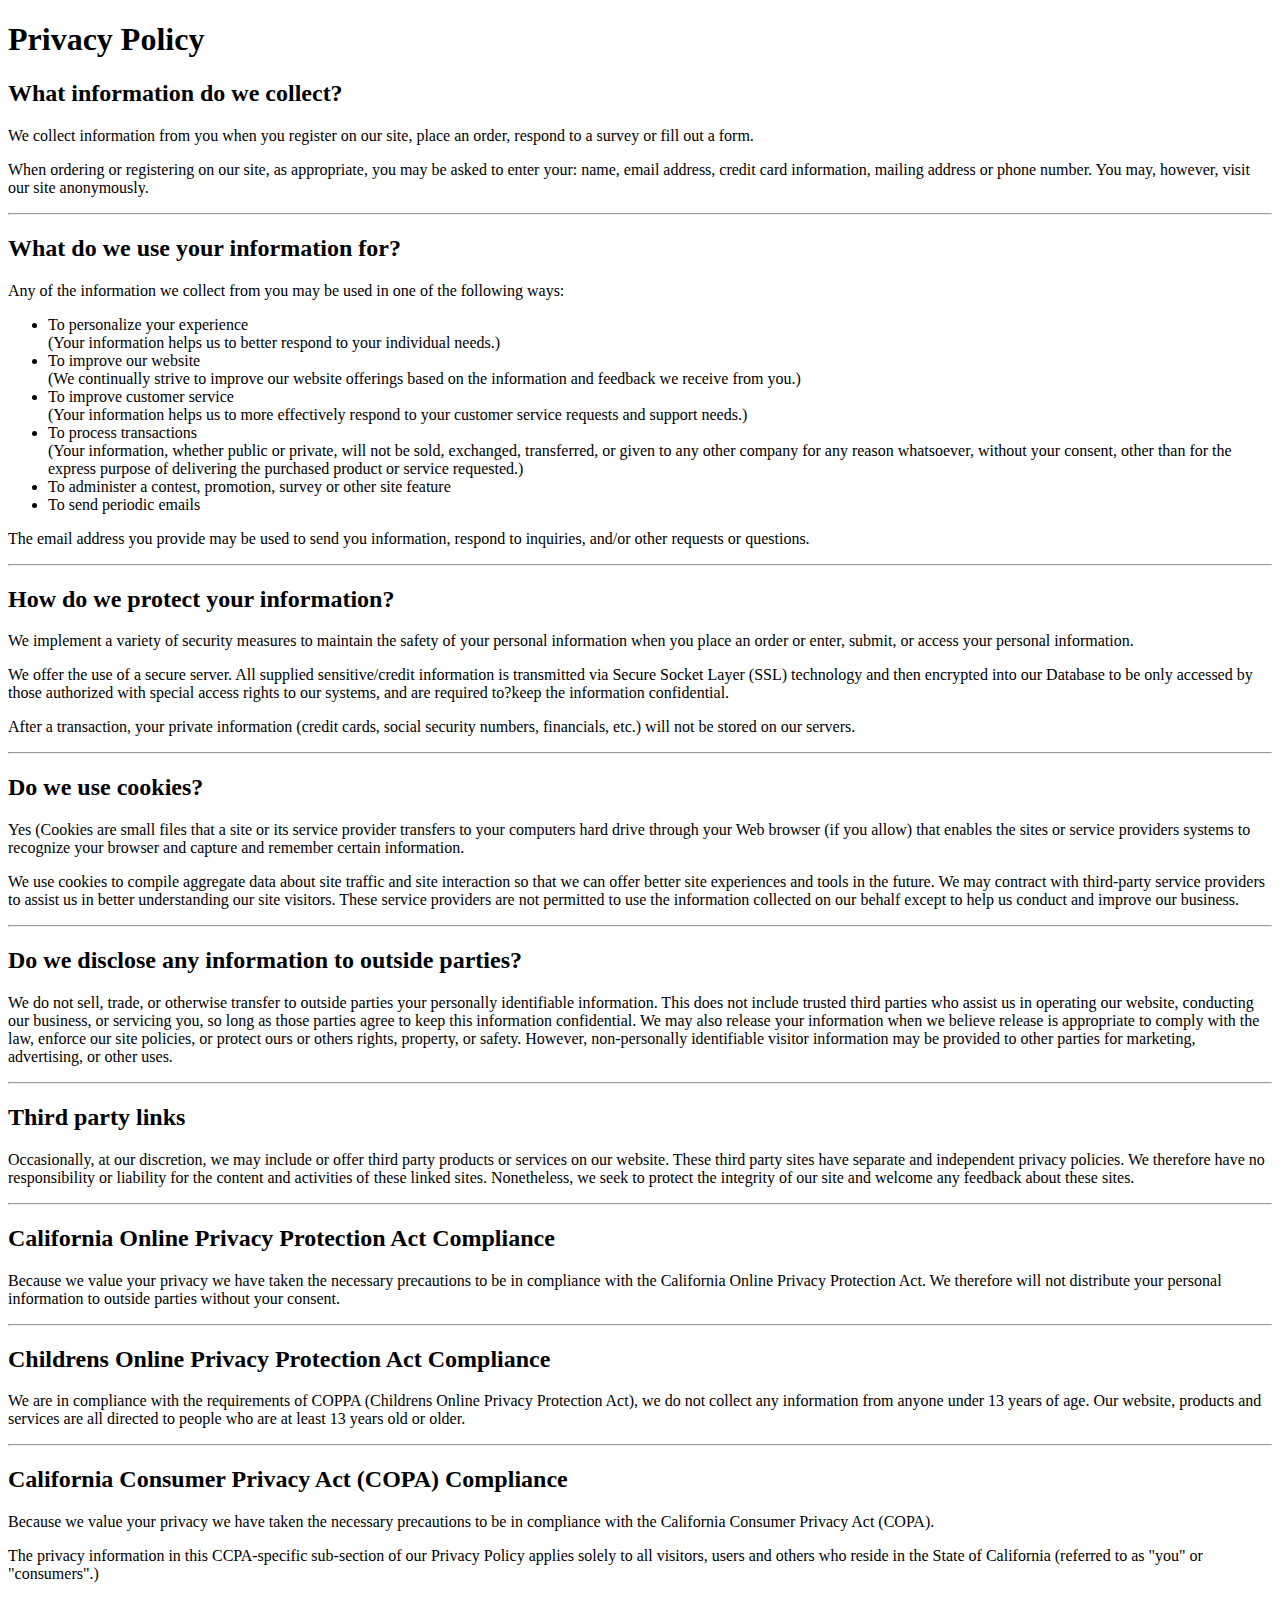
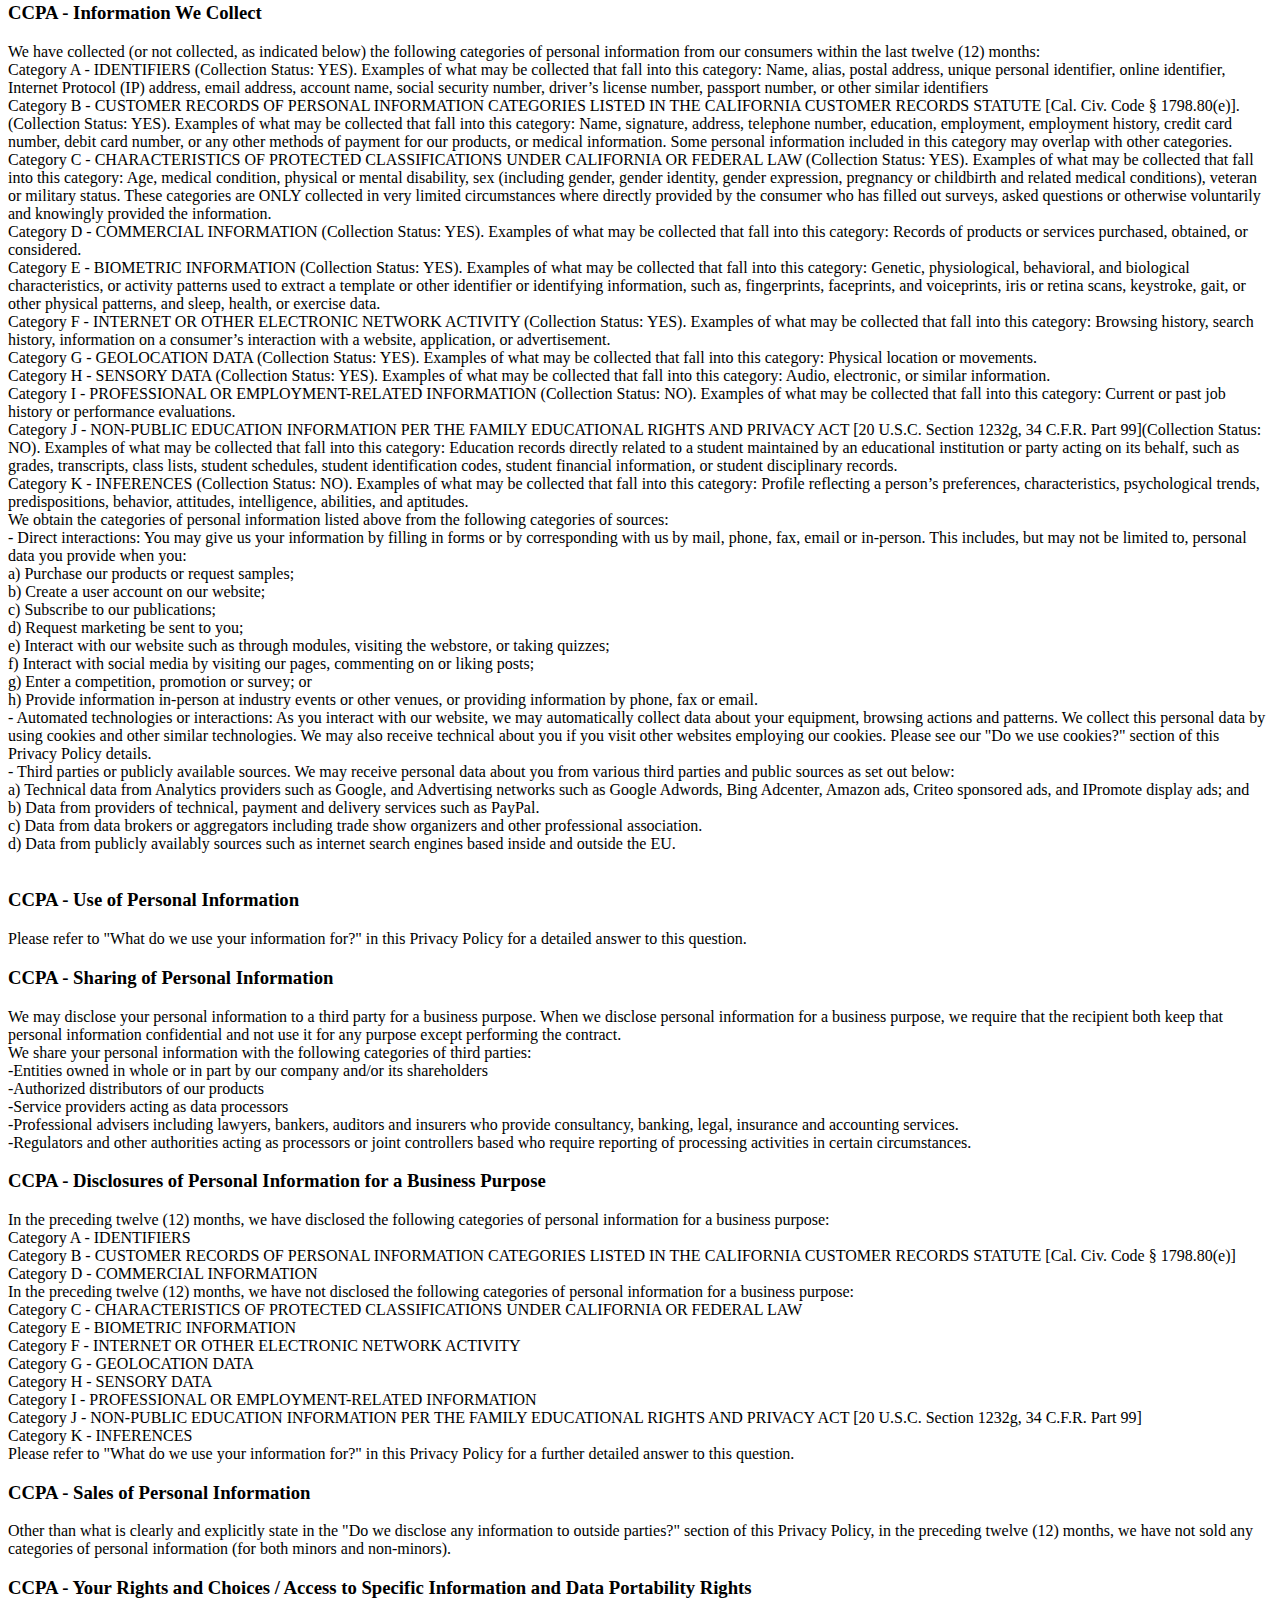
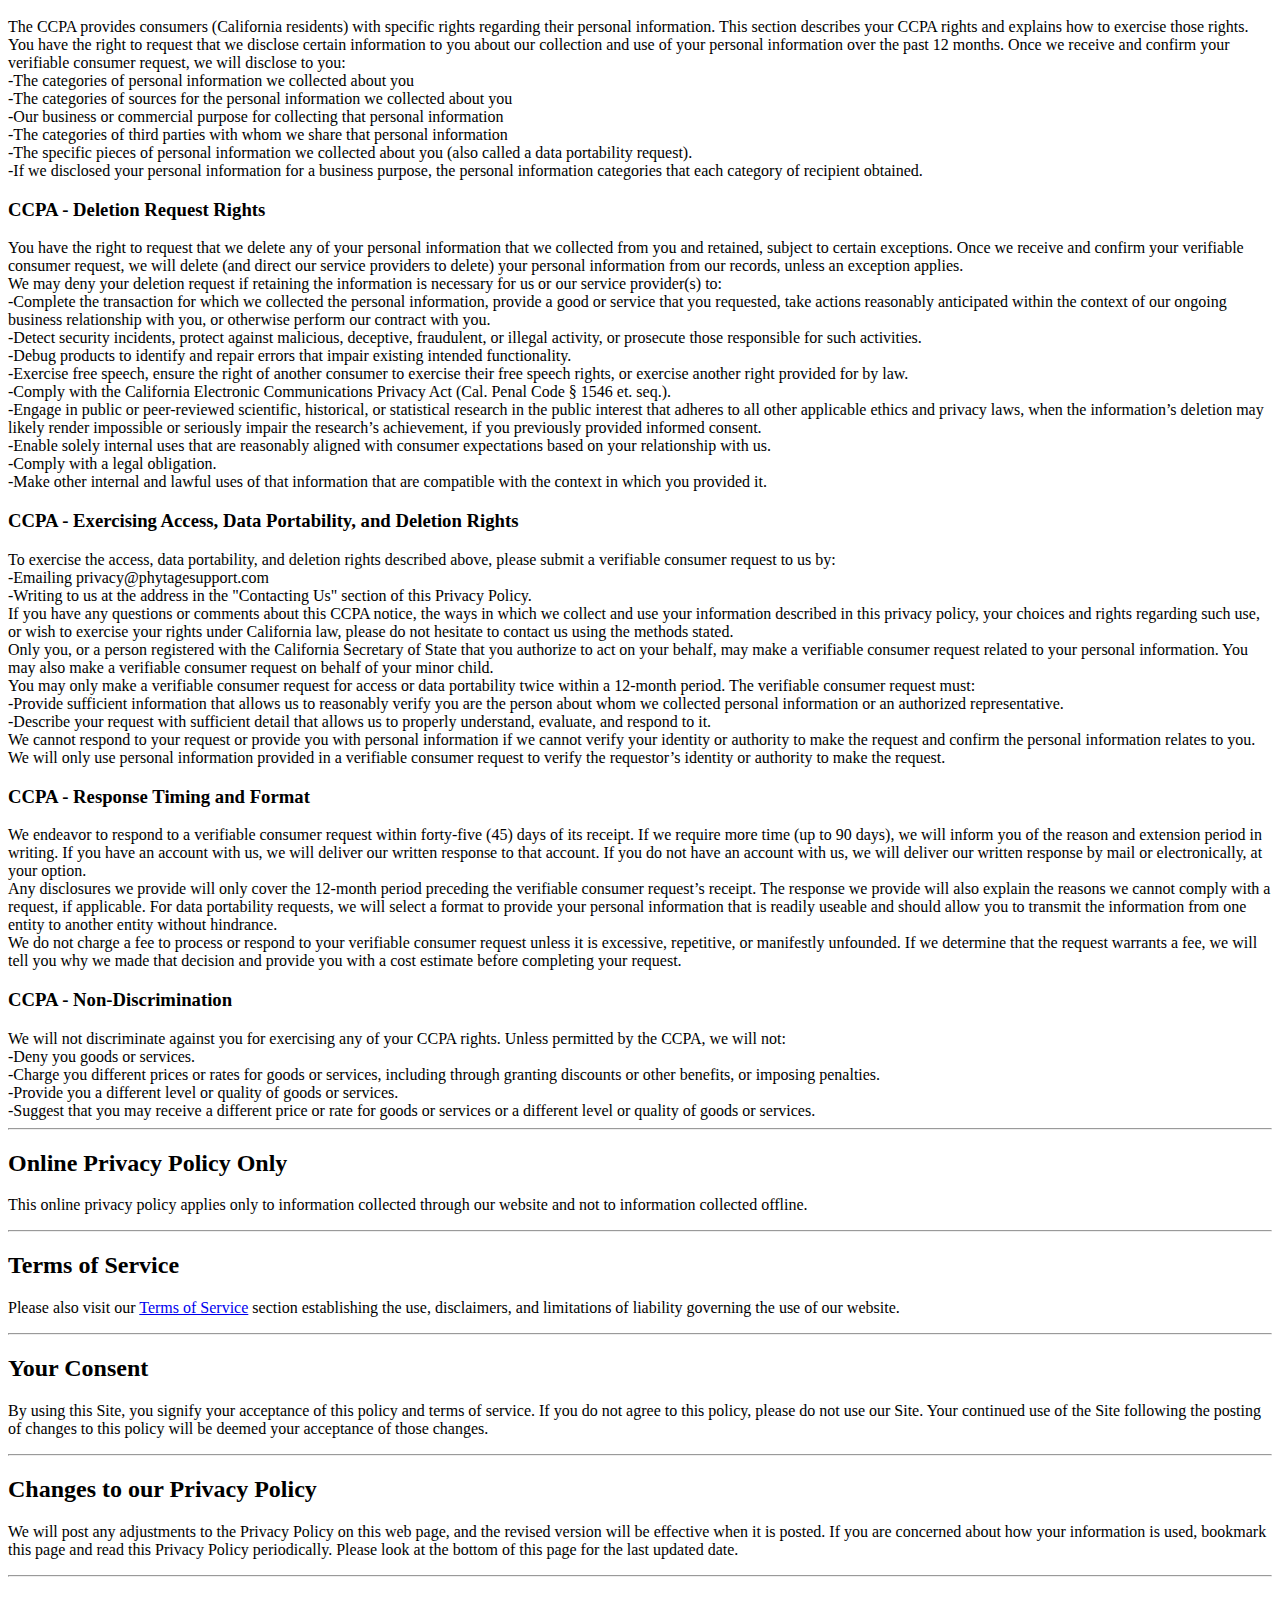
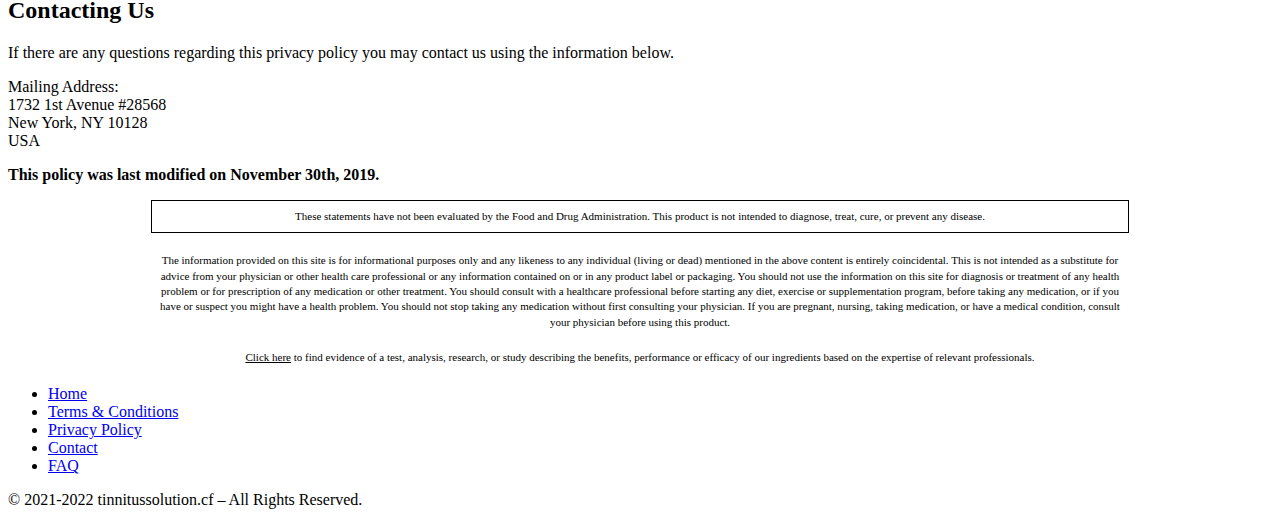
==== privacypolicy.html @ 254c99c7 "Create privacypolicy.html" ====
<!DOCTYPE html>
<html>
<head>
	<meta charset="UTF-8">
	<meta name="description" content="">
	<meta name="keywords" content="">
	<meta name="author" content="">
	<meta name="viewport" content="width=device-width, initial-scale=1.0">
<meta name="robots" content="noindex,nofollow">	
  <title>Privacy Policy</title>
  <link rel="stylesheet" href="../assets/style.css" type="text/css" />
  <link rel="stylesheet" href="../assets/custom_new.css" type="text/css" />
  <link rel="stylesheet" href="https://cdnjs.cloudflare.com/ajax/libs/font-awesome/4.7.0/css/font-awesome.min.css">
  <style>
  .logo {
/*
    background: url(https://www.fighttinnitusnow.com/images/logo.png);
        background-repeat: repeat;
        background-size: auto auto;
    height: 40px;
    width: 250px;
    background-repeat: no-repeat;
    background-size: 250px;
*/
margin-top: 15px;
}
.logo img{display: none;}
#menu-top {
  background-repeat: no-repeat;
  margin-top: 20px;
  height: 17px;
  width: 20px;
}
@media only screen and (min-width: 100px) and (max-width: 667px) {
  .logo {background-size: 100%; height: 45px !important;}
  #menu-top {color: #333;font-size: 22px; margin-top: 0;}
}
</style>
  
</head>

<body>

    
	<h1>Privacy Policy</h1>

	<h2>What information do we collect?</h2>

	<p>We collect information from you when you register on our site, place an order, respond to a survey or fill out a form.</p>

	<p>When ordering or registering on our site, as appropriate, you may be asked to enter your: name, email address, credit card information, mailing address or phone number. You may, however, visit our site anonymously.</p>
	<hr>

	<h2>What do we use your information for?</h2>

	<p>Any of the information we collect from you may be used in one of the following ways:</p>

	<ul>
		<li>To personalize your experience<br>
		(Your information helps us to better respond to your individual needs.)</li>

		<li>To improve our website<br>
		(We continually strive to improve our website offerings based on the information and feedback we receive from you.)</li>

		<li>To improve customer service<br>
		(Your information helps us to more effectively respond to your customer service requests and support needs.)</li>

		<li>To process transactions<br>
		(Your information, whether public or private, will not be sold, exchanged, transferred, or given to any other company for any reason whatsoever, without your consent, other than for the express purpose of delivering the purchased product or service requested.)</li>

		<li>To administer a contest, promotion, survey or other site feature</li>

		<li>To send periodic emails</li>
	</ul>

	<p>The email address you provide may be used to send you information, respond to inquiries, and/or other requests or questions.</p>
	<hr>

	<h2>How do we protect your information?</h2>

	<p>We implement a variety of security measures to maintain the safety of your personal information when you place an order or enter, submit, or access your personal information.</p>

	<p>We offer the use of a secure server. All supplied sensitive/credit information is transmitted via Secure Socket Layer (SSL) technology and then encrypted into our Database to be only accessed by those authorized with special access rights to our systems, and are required to?keep the information confidential.</p>

	<p>After a transaction, your private information (credit cards, social security numbers, financials, etc.) will not be stored on our servers.</p>
	<hr>

	<h2>Do we use cookies?</h2>

	<p>Yes (Cookies are small files that a site or its service provider transfers to your computers hard drive through your Web browser (if you allow) that enables the sites or service providers systems to recognize your browser and capture and remember certain information.</p>

	<p>We use cookies to compile aggregate data about site traffic and site interaction so that we can offer better site experiences and tools in the future. We may contract with third-party service providers to assist us in better understanding our site visitors. These service providers are not permitted to use the information collected on our behalf except to help us conduct and improve our business.</p>
	<hr>

	<h2>Do we disclose any information to outside parties?</h2>

	<p>We do not sell, trade, or otherwise transfer to outside parties your personally identifiable information. This does not include trusted third parties who assist us in operating our website, conducting our business, or servicing you, so long as those parties agree to keep this information confidential. We may also release your information when we believe release is appropriate to comply with the law, enforce our site policies, or protect ours or others rights, property, or safety. However, non-personally identifiable visitor information may be provided to other parties for marketing, advertising, or other uses.</p>
	<hr>

	<h2>Third party links</h2>

	<p>Occasionally, at our discretion, we may include or offer third party products or services on our website. These third party sites have separate and independent privacy policies. We therefore have no responsibility or liability for the content and activities of these linked sites. Nonetheless, we seek to protect the integrity of our site and welcome any feedback about these sites.</p>
	<hr>

	<h2>California Online Privacy Protection Act Compliance</h2>

	<p>Because we value your privacy we have taken the necessary precautions to be in compliance with the California Online Privacy Protection Act. We therefore will not distribute your personal information to outside parties without your consent.</p>
	<hr>

	<h2>Childrens Online Privacy Protection Act Compliance</h2>

	<p>We are in compliance with the requirements of COPPA (Childrens Online Privacy Protection Act), we do not collect any information from anyone under 13 years of age. Our website, products and services are all directed to people who are at least 13 years old or older.</p>
	<hr>
<h2>California Consumer Privacy Act (COPA) Compliance</h2>

Because we value your privacy we have taken the necessary precautions to be in compliance with the California Consumer Privacy Act (COPA).

<p>The privacy information in this CCPA-specific sub-section of our Privacy Policy applies solely to all visitors, users and others who reside in the State of California (referred to as "you" or "consumers".) </p>

<h3>CCPA - Information We Collect</h3>
We have collected (or not collected, as indicated below) the following categories of personal information from our consumers within the last twelve (12) months:
<br>
Category A - IDENTIFIERS (Collection Status: YES). Examples of what may be collected that fall into this category: Name, alias, postal address, unique personal identifier, online identifier, Internet Protocol (IP) address, email address, account name, social security number, driver’s license number, passport number, or other similar identifiers
<br>
Category B - CUSTOMER RECORDS OF PERSONAL INFORMATION CATEGORIES LISTED IN THE CALIFORNIA CUSTOMER RECORDS STATUTE [Cal. Civ. Code § 1798.80(e)]. (Collection Status: YES). Examples of what may be collected that fall into this category: Name, signature, address, telephone number, education, employment, employment history, credit card number, debit card number, or any other methods of payment for our products, or medical information. Some personal information included in this category may overlap with other categories.
<br>
Category C - CHARACTERISTICS OF PROTECTED CLASSIFICATIONS UNDER CALIFORNIA OR FEDERAL LAW (Collection Status: YES). Examples of what may be collected that fall into this category: Age, medical condition, physical or mental disability, sex (including gender, gender identity, gender expression, pregnancy or childbirth and related medical conditions), veteran or military status. These categories are ONLY collected in very limited circumstances where directly provided by the consumer who has filled out surveys, asked questions or otherwise voluntarily and knowingly provided the information.
<br>
Category D - COMMERCIAL INFORMATION (Collection Status: YES). Examples of what may be collected that fall into this category: Records of products or services purchased, obtained, or considered.
<br>
Category E - BIOMETRIC INFORMATION (Collection Status: YES). Examples of what may be collected that fall into this category: Genetic, physiological, behavioral, and biological characteristics, or activity patterns used to extract a template or other identifier or identifying information, such as, fingerprints, faceprints, and voiceprints, iris or retina scans, keystroke, gait, or other physical patterns, and sleep, health, or exercise data.
<br>
Category F - INTERNET OR OTHER ELECTRONIC NETWORK ACTIVITY (Collection Status: YES). Examples of what may be collected that fall into this category: Browsing history, search history, information on a consumer’s interaction with a website, application, or advertisement.
<br>
Category G - GEOLOCATION DATA (Collection Status: YES). Examples of what may be collected that fall into this category: Physical location or movements.
<br>
Category H - SENSORY DATA (Collection Status: YES). Examples of what may be collected that fall into this category: Audio, electronic, or similar information.
<br>
Category I - PROFESSIONAL OR EMPLOYMENT-RELATED INFORMATION (Collection Status: NO). Examples of what may be collected that fall into this category: Current or past job history or performance evaluations.
<br>
Category J - NON-PUBLIC EDUCATION INFORMATION PER THE FAMILY EDUCATIONAL RIGHTS AND PRIVACY ACT [20 U.S.C. Section 1232g, 34 C.F.R. Part 99](Collection Status: NO). Examples of what may be collected that fall into this category: Education records directly related to a student maintained by an educational institution or party acting on its behalf, such as grades, transcripts, class lists, student schedules, student identification codes, student financial information, or student disciplinary records.
<br>
Category K - INFERENCES (Collection Status: NO). Examples of what may be collected that fall into this category: Profile reflecting a person’s preferences, characteristics, psychological trends, predispositions, behavior, attitudes, intelligence, abilities, and aptitudes.
<br>
We obtain the categories of personal information listed above from the following categories of sources:
<br>
- Direct interactions: You may give us your information by filling in forms or by corresponding with us by mail, phone, fax, email or in-person. This includes, but may not be limited to, personal data you provide when you:<br>
a) Purchase our products or request samples;<br>
b) Create a user account on our website;<br>
c) Subscribe to our publications;<br>
d) Request marketing be sent to you;<br>
e) Interact with our website such as through modules, visiting the webstore, or taking quizzes;<br>
f) Interact with social media by visiting our pages, commenting on or liking posts;<br>
g) Enter a competition, promotion or survey; or<br>
h) Provide information in-person at industry events or other venues, or providing information by phone, fax or email.<br>

- Automated technologies or interactions: As you interact with our website, we may automatically collect data about your equipment, browsing actions and patterns. We collect this personal data by using cookies and other similar technologies. We may also receive technical about you if you visit other websites employing our cookies. Please see our "Do we use cookies?" section of this Privacy Policy details.<br>
- Third parties or publicly available sources. We may receive personal data about you from various third parties and public sources as set out below:<br>
a) Technical data from Analytics providers such as Google, and Advertising networks such as Google Adwords, Bing Adcenter, Amazon ads, Criteo sponsored ads, and IPromote display ads; and<br>
b) Data from providers of technical, payment and delivery services such as PayPal.<br>
c) Data from data brokers or aggregators including trade show organizers and other professional association.<br>
d) Data from publicly availably sources such as internet search engines based inside and outside the EU.<br>
<br>
<h3>CCPA - Use of Personal Information</h3>
Please refer to "What do we use your information for?" in this Privacy Policy for a detailed answer to this question.

<h3>CCPA - Sharing of Personal Information</h3>

We may disclose your personal information to a third party for a business purpose. When we disclose personal information for a business purpose, we require that the recipient both keep that personal information confidential and not use it for any purpose except performing the contract.<br>
We share your personal information with the following categories of third parties:<br>

-Entities owned in whole or in part by our company and/or its shareholders<br>
-Authorized distributors of our products<br>
-Service providers acting as data processors<br>
-Professional advisers including lawyers, bankers, auditors and insurers who provide consultancy, banking, legal, insurance and accounting services.<br>
-Regulators and other authorities acting as processors or joint controllers based who require reporting of processing activities in certain circumstances.<br>

<h3>CCPA - Disclosures of Personal Information for a Business Purpose</h3>

In the preceding twelve (12) months, we have disclosed the following categories of personal information for a business purpose:<br>

Category A - IDENTIFIERS<br>
Category B - CUSTOMER RECORDS OF PERSONAL INFORMATION CATEGORIES LISTED IN THE CALIFORNIA CUSTOMER RECORDS STATUTE [Cal. Civ. Code § 1798.80(e)]<br>
Category D - COMMERCIAL INFORMATION<br>

In the preceding twelve (12) months, we have not disclosed the following categories of personal information for a business purpose:<br>

Category C - CHARACTERISTICS OF PROTECTED CLASSIFICATIONS UNDER CALIFORNIA OR FEDERAL LAW<br>
Category E - BIOMETRIC INFORMATION<br>
Category F - INTERNET OR OTHER ELECTRONIC NETWORK ACTIVITY<br>
Category G - GEOLOCATION DATA<br>
Category H - SENSORY DATA<br>
Category I - PROFESSIONAL OR EMPLOYMENT-RELATED INFORMATION<br>
Category J - NON-PUBLIC EDUCATION INFORMATION PER THE FAMILY EDUCATIONAL RIGHTS AND PRIVACY ACT [20 U.S.C. Section 1232g, 34 C.F.R. Part 99]<br>
Category K - INFERENCES<br>

Please refer to "What do we use your information for?" in this Privacy Policy for a further detailed answer to this question. <br>

<h3>CCPA - Sales of Personal Information</h3>
Other than what is clearly and explicitly state in the "Do we disclose any information to outside parties?" section of this Privacy Policy, in the preceding twelve (12) months, we have not sold any categories of personal information (for both minors and non-minors). <br>

<h3>CCPA - Your Rights and Choices / Access to Specific Information and Data Portability Rights</h3>

The CCPA provides consumers (California residents) with specific rights regarding their personal information. This section describes your CCPA rights and explains how to exercise those rights.<br>

You have the right to request that we disclose certain information to you about our collection and use of your personal information over the past 12 months. Once we receive and confirm your verifiable consumer request, we will disclose to you:<br>

-The categories of personal information we collected about you<br>
-The categories of sources for the personal information we collected about you<br>
-Our business or commercial purpose for collecting that personal information<br>
-The categories of third parties with whom we share that personal information<br>
-The specific pieces of personal information we collected about you (also called a data portability request).<br>
-If we disclosed your personal information for a business purpose, the personal information categories that each category of recipient obtained.<br>

<h3>CCPA - Deletion Request Rights</h3>

You have the right to request that we delete any of your personal information that we collected from you and retained, subject to certain exceptions. Once we receive and confirm your verifiable consumer request, we will delete (and direct our service providers to delete) your personal information from our records, unless an exception applies.<br>

We may deny your deletion request if retaining the information is necessary for us or our service provider(s) to:<br>

-Complete the transaction for which we collected the personal information, provide a good or service that you requested, take actions reasonably anticipated within the context of our ongoing business relationship with you, or otherwise perform our contract with you.<br>
-Detect security incidents, protect against malicious, deceptive, fraudulent, or illegal activity, or prosecute those responsible for such activities.<br>
-Debug products to identify and repair errors that impair existing intended functionality.<br>
-Exercise free speech, ensure the right of another consumer to exercise their free speech rights, or exercise another right provided for by law.<br>
-Comply with the California Electronic Communications Privacy Act (Cal. Penal Code § 1546 et. seq.).<br>
-Engage in public or peer-reviewed scientific, historical, or statistical research in the public interest that adheres to all other applicable ethics and privacy laws, when the information’s deletion may likely render impossible or seriously impair the research’s achievement, if you previously provided informed consent.<br>
-Enable solely internal uses that are reasonably aligned with consumer expectations based on your relationship with us.<br>
-Comply with a legal obligation.<br>
-Make other internal and lawful uses of that information that are compatible with the context in which you provided it.<br>

<h3>CCPA - Exercising Access, Data Portability, and Deletion Rights</h3>

To exercise the access, data portability, and deletion rights described above, please submit a verifiable consumer request to us by:<br>

-Emailing privacy@phytagesupport.com<br>
-Writing to us at the address in the "Contacting Us" section of this Privacy Policy.<br>

If you have any questions or comments about this CCPA notice, the ways in which we collect and use your information described in this privacy policy, your choices and rights regarding such use, or wish to exercise your rights under California law, please do not hesitate to contact us using the methods stated.<br>

Only you, or a person registered with the California Secretary of State that you authorize to act on your behalf, may make a verifiable consumer request related to your personal information. You may also make a verifiable consumer request on behalf of your minor child.<br>

You may only make a verifiable consumer request for access or data portability twice within a 12-month period. The verifiable consumer request must:<br>

-Provide sufficient information that allows us to reasonably verify you are the person about whom we collected personal information or an authorized representative.<br>
-Describe your request with sufficient detail that allows us to properly understand, evaluate, and respond to it.<br>

We cannot respond to your request or provide you with personal information if we cannot verify your identity or authority to make the request and confirm the personal information relates to you. We will only use personal information provided in a verifiable consumer request to verify the requestor’s identity or authority to make the request.<br>

<h3>CCPA - Response Timing and Format</h3>
We endeavor to respond to a verifiable consumer request within forty-five (45) days of its receipt. If we require more time (up to 90 days), we will inform you of the reason and extension period in writing. If you have an account with us, we will deliver our written response to that account. If you do not have an account with us, we will deliver our written response by mail or electronically, at your option.<br>

Any disclosures we provide will only cover the 12-month period preceding the verifiable consumer request’s receipt. The response we provide will also explain the reasons we cannot comply with a request, if applicable. For data portability requests, we will select a format to provide your personal information that is readily useable and should allow you to transmit the information from one entity to another entity without hindrance.<br>

We do not charge a fee to process or respond to your verifiable consumer request unless it is excessive, repetitive, or manifestly unfounded. If we determine that the request warrants a fee, we will tell you why we made that decision and provide you with a cost estimate before completing your request.<br>

<h3>CCPA - Non-Discrimination</h3>

We will not discriminate against you for exercising any of your CCPA rights. Unless permitted by the CCPA, we will not:<br>

-Deny you goods or services.<br>
-Charge you different prices or rates for goods or services, including through granting discounts or other benefits, or imposing penalties.<br>
-Provide you a different level or quality of goods or services.<br>
-Suggest that you may receive a different price or rate for goods or services or a different level or quality of goods or services.<br>
<hr>
	<h2>Online Privacy Policy Only</h2>

	<p>This online privacy policy applies only to information collected through our website and not to information collected offline.</p>
	<hr>

	<h2>Terms of Service</h2>

	<p>Please also visit our <a href="http://www.fighttinnitusnow.com/terms/terms.php" target=" _blank">Terms of Service</a> section establishing the use, disclaimers, and limitations of liability governing the use of our website.</p>
	<hr>

	<h2>Your Consent</h2>

	<p>By using this Site, you signify your acceptance of this policy and terms of service. If you do not agree to this policy, please do not use our Site. Your continued use of the Site following the posting of changes to this policy will be deemed your acceptance of those changes.</p>
	<hr>

	<h2>Changes to our Privacy Policy</h2>

	<p>We will post any adjustments to the Privacy Policy on this web page, and the revised version will be effective when it is posted. If you are concerned about how your information is used, bookmark this page and read this Privacy Policy periodically. Please look at the bottom of this page for the last updated date.</p>
	<hr>

	<h2>Contacting Us</h2>

	<p>If there are any questions regarding this privacy policy you may contact us using the information below.</p>

  <p>Mailing Address:<br>
    1732 1st Avenue #28568<br>
    New York, NY 10128<br>
    USA</p>

  <p><strong>This policy was last modified on November 30th, 2019.</strong></p>
  
  </div>
  
  </div>
	 <div class="footer nav">
  <div class="wrapper">
     <style type="text/css">
        p.ftcdisclaimer {
            width: 960px;
            border: 1px solid;
            text-align: center;
            margin: 10px auto 20px auto;
            padding: 8px;
            font-size: 11px;
            line-height: 1.4;
      }
      p.disclaimer {
          width: 960px;
          text-align: center;
          margin: 0 auto 20px auto;
          font-size: 11px;
          line-height: 1.4;
      }
      p.disclaimer a {
        color: inherit;
    font-size: inherit;
      }
      </style>
      <p class="ftcdisclaimer">These statements have not been evaluated by the Food and Drug Administration. This product is not intended to diagnose, treat, cure, or prevent any disease.</p>

      <p class="disclaimer">The information provided on this site is for informational purposes only and any likeness to any individual (living or dead) mentioned in the above content is entirely coincidental. This is not intended as a substitute for advice from your physician or other health care professional or any information contained on or in any product label or packaging. You should not use the information on this site for diagnosis or treatment of any health problem or for prescription of any medication or other treatment. You should consult with a healthcare professional before starting any diet, exercise or supplementation program, before taking any medication, or if you have or suspect you might have a health problem. You should not stop taking any medication without first consulting your physician. If you are pregnant, nursing, taking medication, or have a medical condition, consult your physician before using this product.</p>

      <p class="disclaimer"><a href="/research.php" target="_blank">Click here</a> to find evidence of a test, analysis, research, or study describing the benefits, performance or efficacy of our ingredients based on the expertise of relevant professionals.</p>  
    <ul class="clearfix">
      <li><a  href="/" onclick="fixthis = true;">Home</a></li>
      <li><a  href="/terms/terms.php" onclick="fixthis = true;">Terms &amp; Conditions</a></li>
      <li><a  href="/terms/privacy.php" onclick="fixthis = true;">Privacy Policy</a></li>
      <li><a href="/contact.php" onclick="fixthis = true;">Contact</a></li>
      <li> <a href="/faq.php" onclick="fixthis = true;">FAQ</a></li>
    </ul>
    <p>&copy; 2021-2022 tinnitussolution.cf – All Rights Reserved.</p>
  </div>
</div>
<script>
  (function(i,s,o,g,r,a,m){i['GoogleAnalyticsObject']=r;i[r]=i[r]||function(){
  (i[r].q=i[r].q||[]).push(arguments)},i[r].l=1*new Date();a=s.createElement(o),
  m=s.getElementsByTagName(o)[0];a.async=1;a.src=g;m.parentNode.insertBefore(a,m)
  })(window,document,'script','//www.google-analytics.com/analytics.js','ga');
  ga('create', 'UA-71193211-1', 'auto');
  ga('send', 'pageview');
</script>
<!-- Start iTracker360 Code -->
<script type="text/javascript" src="https://d2ieqaiwehnqqp.cloudfront.net/td38c8aed344364811190ba39629368e4.js"></script>
<!-- End iTracker360 Code -->

<script type="text/javascript">
  var _paq = window._paq || [];
  _paq.push(['trackPageView']);
  _paq.push(['enableLinkTracking']);
  (function() {
    var u="https://mgmtrack1.com/app/matomo/";
    _paq.push(['setTrackerUrl', u+'matomo.php']);
    _paq.push(['setSiteId', '11']);
	    })();
</script>
<script type="text/javascript" src="https://mgmtrack1.com/app/matomo/matomo.js"></script>
<script type="text/javascript">
    var _paq = _paq || [];
    _paq.push(['AbTesting::create', {
        name: '20',
        percentage: 100,
        includedTargets: [{"attribute":"url","inverted":"0","type":"contains","value":"https:\/\/www.fighttinnitusnow.com\/video_ko.php"}],
        excludedTargets: [],
        variations: [
            {
                name: 'original',
                activate: function (event) {
                }
            },
            {
                name: '63',
        		percentage: 100,				
                activate: function(event) {
                    event.redirect('https://www.fighttinnitusnow.com/difference_ko.php?');
                }
            },                        {
                name: '64',
                activate: function(event) {
                    event.redirect('https://www.fighttinnitusnow.com/video_ko_ap.php?');
                }
            },                        {
                name: '65',
                activate: function(event) {
                    event.redirect('https://www.fighttinnitusnow.com/video_ko-flash.php?');
                }
            },                        {
                name: '66',
                activate: function(event) {
                    event.redirect('https://www.fighttinnitusnow.com/letter/?');
                }
            },                        {
                name: '67',
                activate: function(event) {
                    event.redirect('https://www.fighttinnitusnow.com/videohq_ko.php?');
                }
            }            
        ],
        trigger: function () {
            return true;
        }
    }]);
	
	_paq.push(['AbTesting::create', {
        name: '21',
        percentage: 100,
        includedTargets: [{"attribute":"url","inverted":"0","type":"contains","value":"https:\/\/www.fighttinnitusnow.com\/kon\/m\/video\/index.php"}],
        excludedTargets: [],
        variations: [
            {
                name: 'original',
                activate: function (event) {
                }
            },
            {
                name: '68',
        		percentage: 100,				
                activate: function(event) {
                    event.redirect('https://www.fighttinnitusnow.com/differencenohl_ko.php?');
                }
            },                        {
                name: '69',
                activate: function(event) {
                    event.redirect('https://www.fighttinnitusnow.com/letter/?');
                }
            }            
        ],
        trigger: function () {
            return true;
        }
    }]);	
	
    _paq.push(['AbTesting::create', {
        name: '22',
        percentage: 100,
        includedTargets: [{"attribute":"url","inverted":"0","type":"contains","value":"https:\/\/www.fighttinnitusnow.com\/videohq_ko.php"}],
        excludedTargets: [],
        variations: [
            {
                name: 'original',
        		percentage: 100,				
                activate: function (event) {
                }
            },
            {
                name: '70',
                activate: function(event) {
                    event.redirect('https://www.fighttinnitusnow.com/difference_ko.php?');
                }
            },                        {
                name: '71',
                activate: function(event) {
                    event.redirect('https://www.fighttinnitusnow.com/letter/?');
                }
            }            
        ],
        trigger: function () {
            return true;
        }
    }]);
	
    _paq.push(['AbTesting::create', {
        name: '23',
        percentage: 100,
        includedTargets: [{"attribute":"url","inverted":"0","type":"contains","value":"https:\/\/www.fighttinnitusnow.com\/kon\/m\/video\/indexhq.php"}],
        excludedTargets: [],
        variations: [
            {
                name: 'original',
                activate: function (event) {
                }
            },
            {
                name: '72',
        		percentage: 100,				
                activate: function(event) {
                    event.redirect('https://www.fighttinnitusnow.com/differencenohl_ko.php?');
                }
            },                        {
                name: '73',
                activate: function(event) {
                    event.redirect('https://www.fighttinnitusnow.com/letter/?');
                }
            }            
        ],
        trigger: function () {
            return true;
        }
    }]);
    _paq.push(['AbTesting::create', {
        name: '24',
        percentage: 100,
        includedTargets: [{"attribute":"url","inverted":"0","type":"contains","value":"https:\/\/www.fighttinnitusnow.com\/orderko.php"}],
        excludedTargets: [],
        variations: [
            {
                name: 'original',
        		percentage: 100,				
                activate: function (event) {
                }
            },
            {
                name: '74',
                activate: function(event) {
                    event.redirect('https://www.fighttinnitusnow.com/orderko_v2.php?');
                }
            }            
        ],
        trigger: function () {
            return true;
        }
    }]);
    _paq.push(['AbTesting::create', {
        name: '25',
        percentage: 100,
        includedTargets: [{"attribute":"url","inverted":"0","type":"contains","value":"https:\/\/www.fighttinnitusnow.com\/kon\/m\/video\/indexv2hq.php"}],
        excludedTargets: [],
        variations: [
            {
                name: 'original',
                activate: function (event) {
                }
            },
            {
                name: '75',
                activate: function(event) {
                    event.redirect('https://www.fighttinnitusnow.com/2letter/index_ko.php?');
                }
            },                        {
                name: '76',
        		percentage: 100,				
                activate: function(event) {
                    event.redirect('https://www.fighttinnitusnow.com/difference_ko.php?');
                }
            }            
        ],
        trigger: function () {
            return true;
        }
    }]);
	
	
    _paq.push(['AbTesting::create', {
        name: '26',
        percentage: 100,
        includedTargets: [{"attribute":"url","inverted":"0","type":"contains","value":"https:\/\/www.fighttinnitusnow.com\/videov2hq_ko.php"}],
        excludedTargets: [],
        variations: [
            {
                name: 'original',
				percentage: 100,				
                activate: function (event) {
                }
            },
            {
                name: '77',
                activate: function(event) {
                    event.redirect('https://www.fighttinnitusnow.com/2letter/index_ko.php?');
                }
            },                        {
                name: '78',
                activate: function(event) {
                    event.redirect('https://www.fighttinnitusnow.com/difference_ko.php?');
                }
            },                        {
                name: '79',
                activate: function(event) {
                    event.redirect('https://www.fighttinnitusnow.com/videohq_ko.php?');
                }
            },                        {
                name: '80',
                activate: function(event) {
                    event.redirect('https://www.fighttinnitusnow.com/video_ko.php?');
                }
            },                        {
                name: '81',
                activate: function(event) {
                    event.redirect('https://www.fighttinnitusnow.com/videohq_ko_ap.php?');
                }
            }            
        ],
        trigger: function () {
            return true;
        }
    }]);	
    _paq.push(['AbTesting::create', {
        name: '29',
        percentage: 100,
        includedTargets: [{"attribute":"url","inverted":"0","type":"equals_simple","value":"https:\/\/www.fighttinnitusnow.com\/video\/index_ko.php"}],
        excludedTargets: [],
        variations: [
            {
                name: 'original',
				percentage: 50,								
                activate: function (event) {
                }
            },
            {
                name: '86',
				percentage: 50,				
                activate: function(event) {
                    event.redirect('https://www.fighttinnitusnow.com/video/index_ko-v8.php?');
                }
            }            
        ],
        trigger: function () {
            return true;
        }
    }]);
	</script>
<script>
!function(f,b,e,v,n,t,s){if(f.fbq)return;n=f.fbq=function(){n.callMethod?
n.callMethod.apply(n,arguments):n.queue.push(arguments)};if(!f._fbq)f._fbq=n;
n.push=n;n.loaded=!0;n.version='2.0';n.queue=[];t=b.createElement(e);t.async=!0;
t.src=v;s=b.getElementsByTagName(e)[0];s.parentNode.insertBefore(t,s)}(window,
document,'script','https://connect.facebook.net/en_US/fbevents.js');
fbq('init', '1893248017562670'); // Insert your pixel ID here.
fbq('track', 'PageView');
</script>

<meta name="robots" content="noindex,nofollow">
<!-- Global site tag (gtag.js) - Google Ads: 743880376 -->
<script async src="https://www.googletagmanager.com/gtag/js?id=AW-743880376"></script>
<script>
  window.dataLayer = window.dataLayer || [];
  function gtag(){dataLayer.push(arguments);}
  gtag('js', new Date());
  gtag('config', 'AW-743880376');
</script>
<script src="https://ajax.googleapis.com/ajax/libs/jquery/3.3.1/jquery.min.js"></script>
<script>
  $(document).ready(function() {
    $('#menu-top').click(function() {
      $('.top-menu-list').slideToggle(200);
   
    });
  });
</script>	 
</body>
</html>
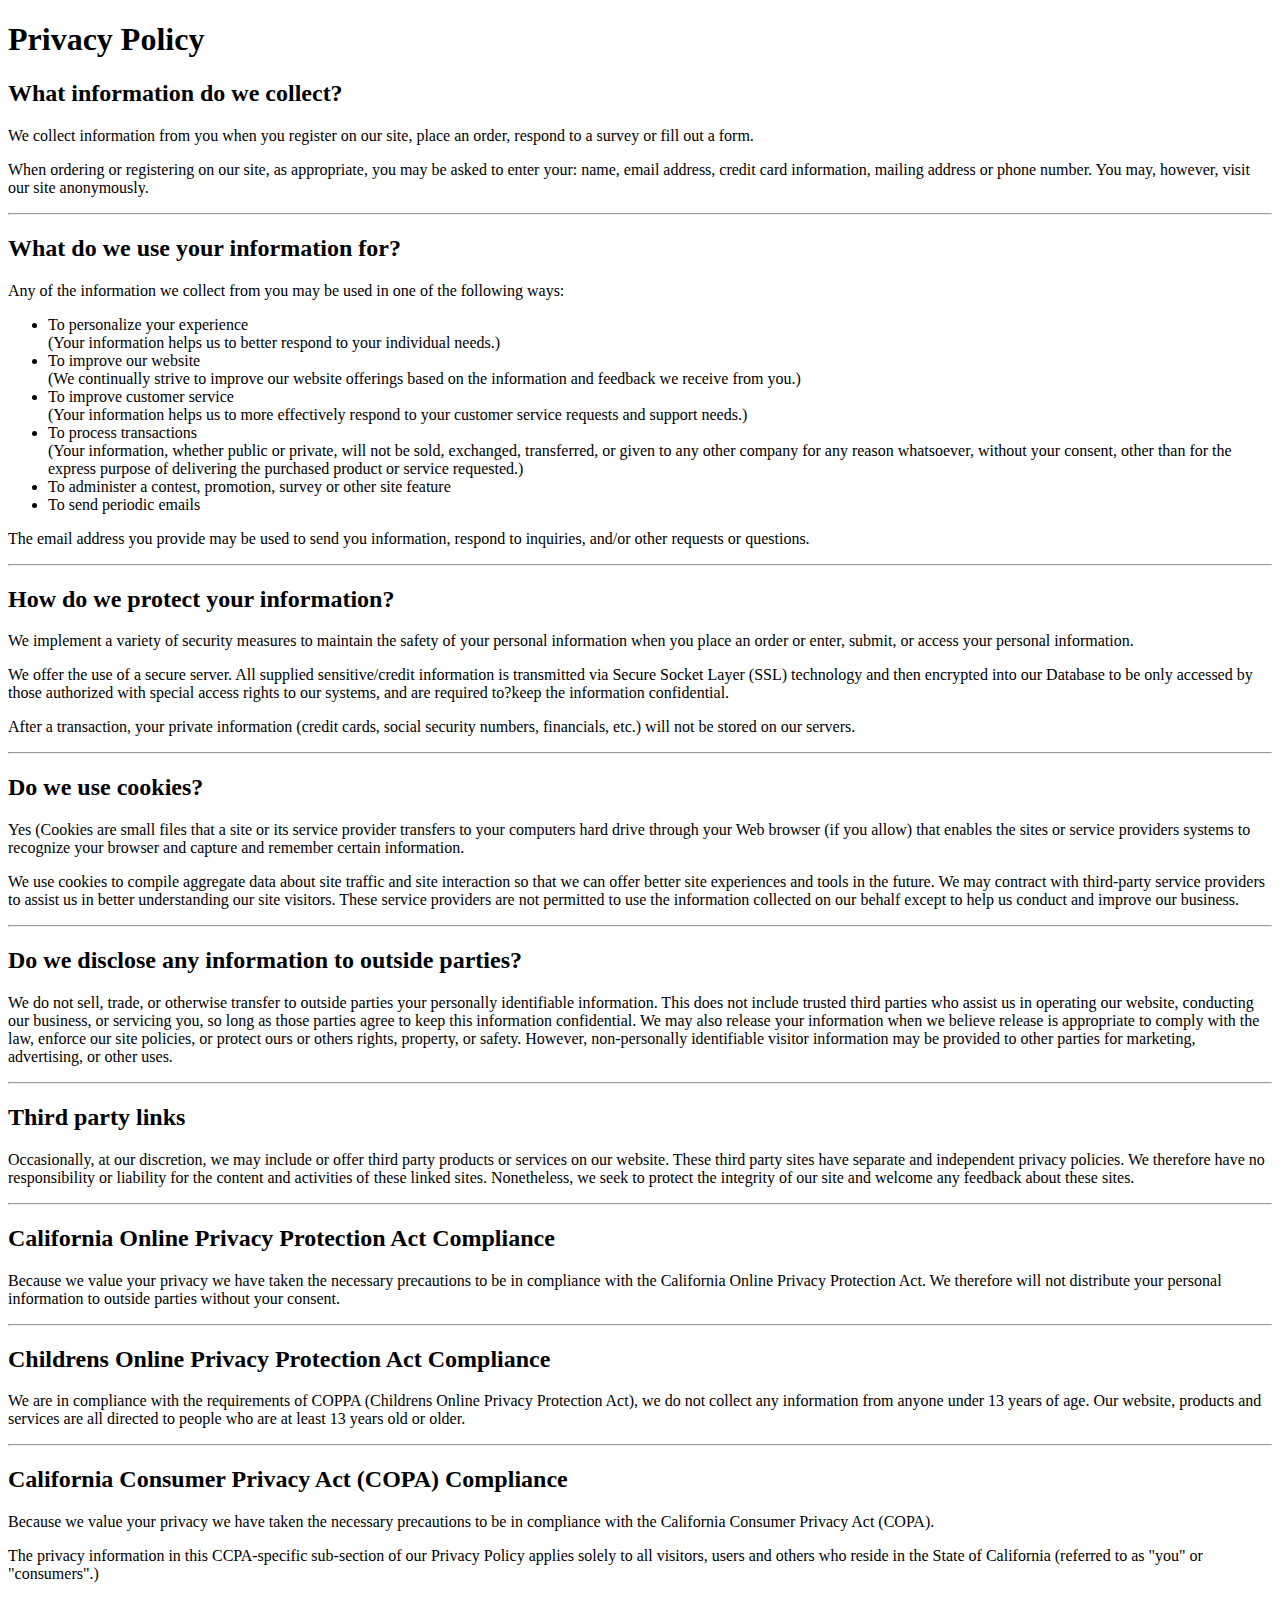
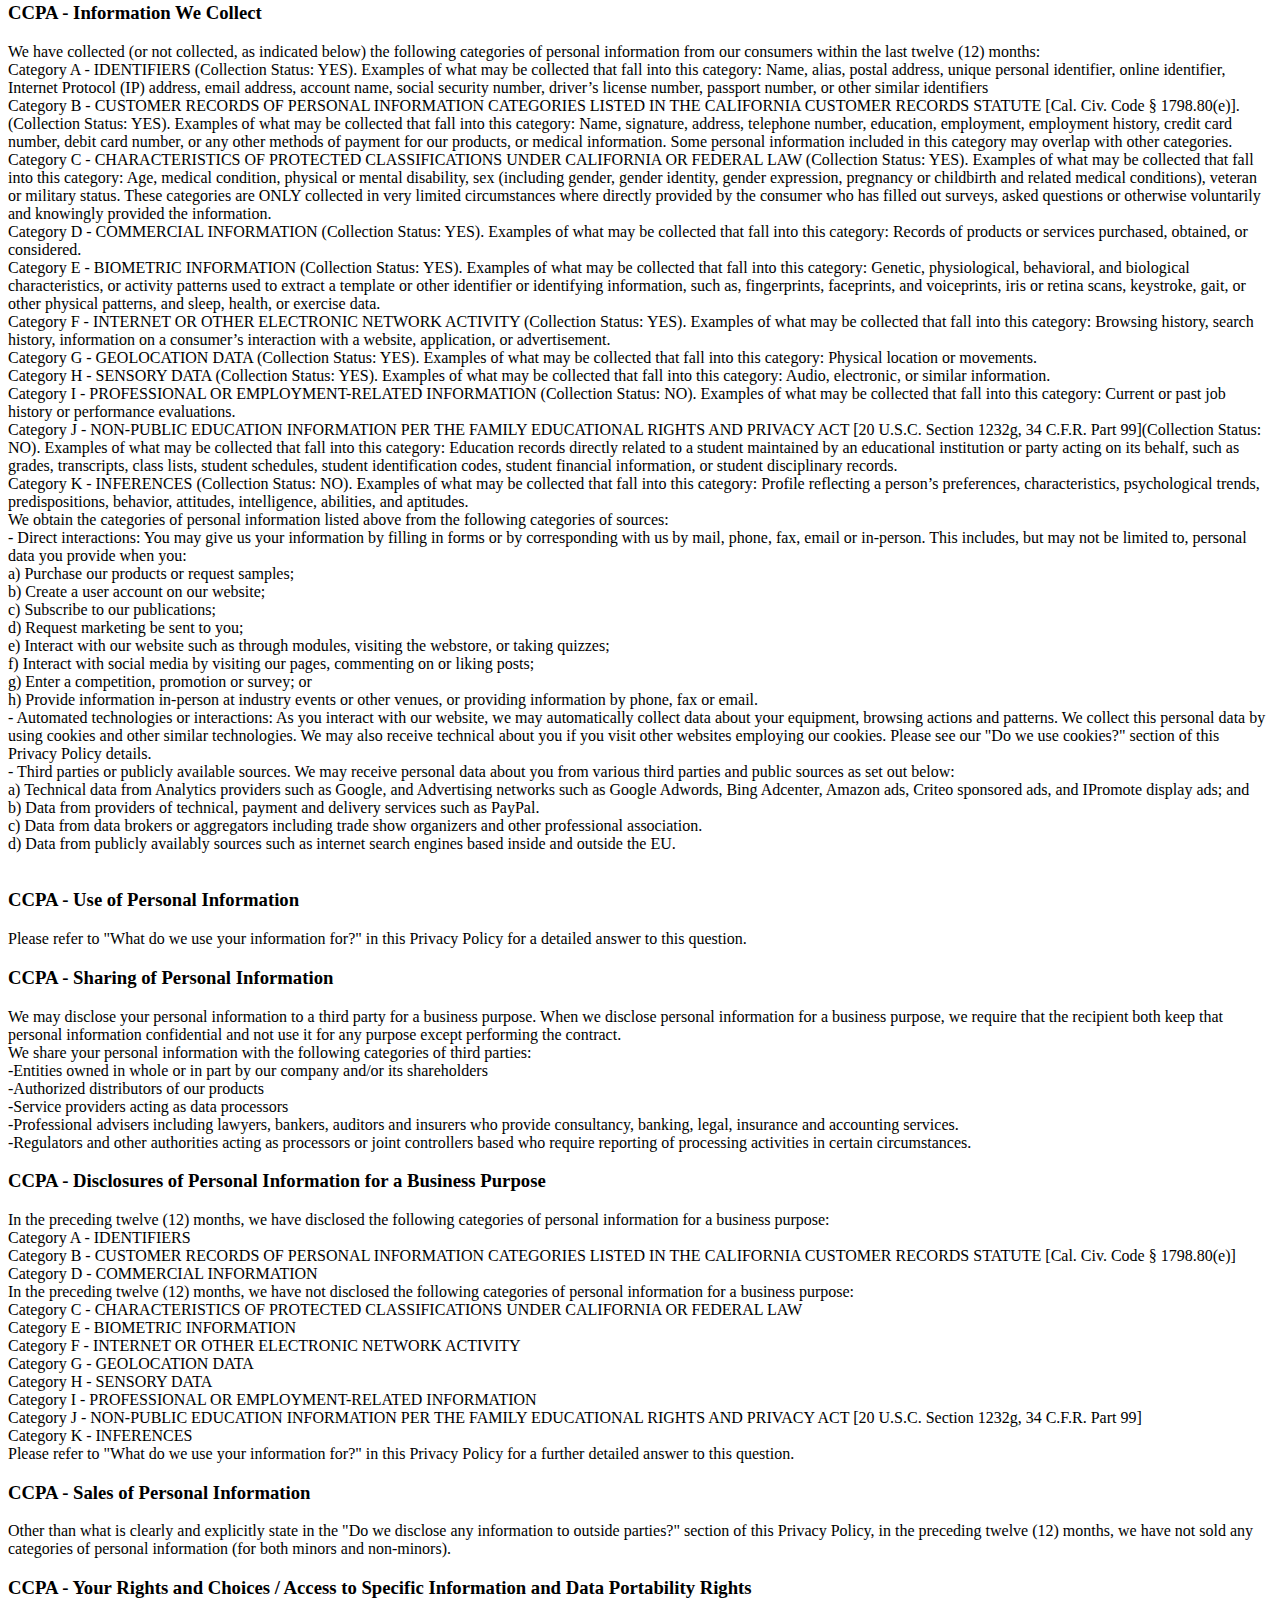
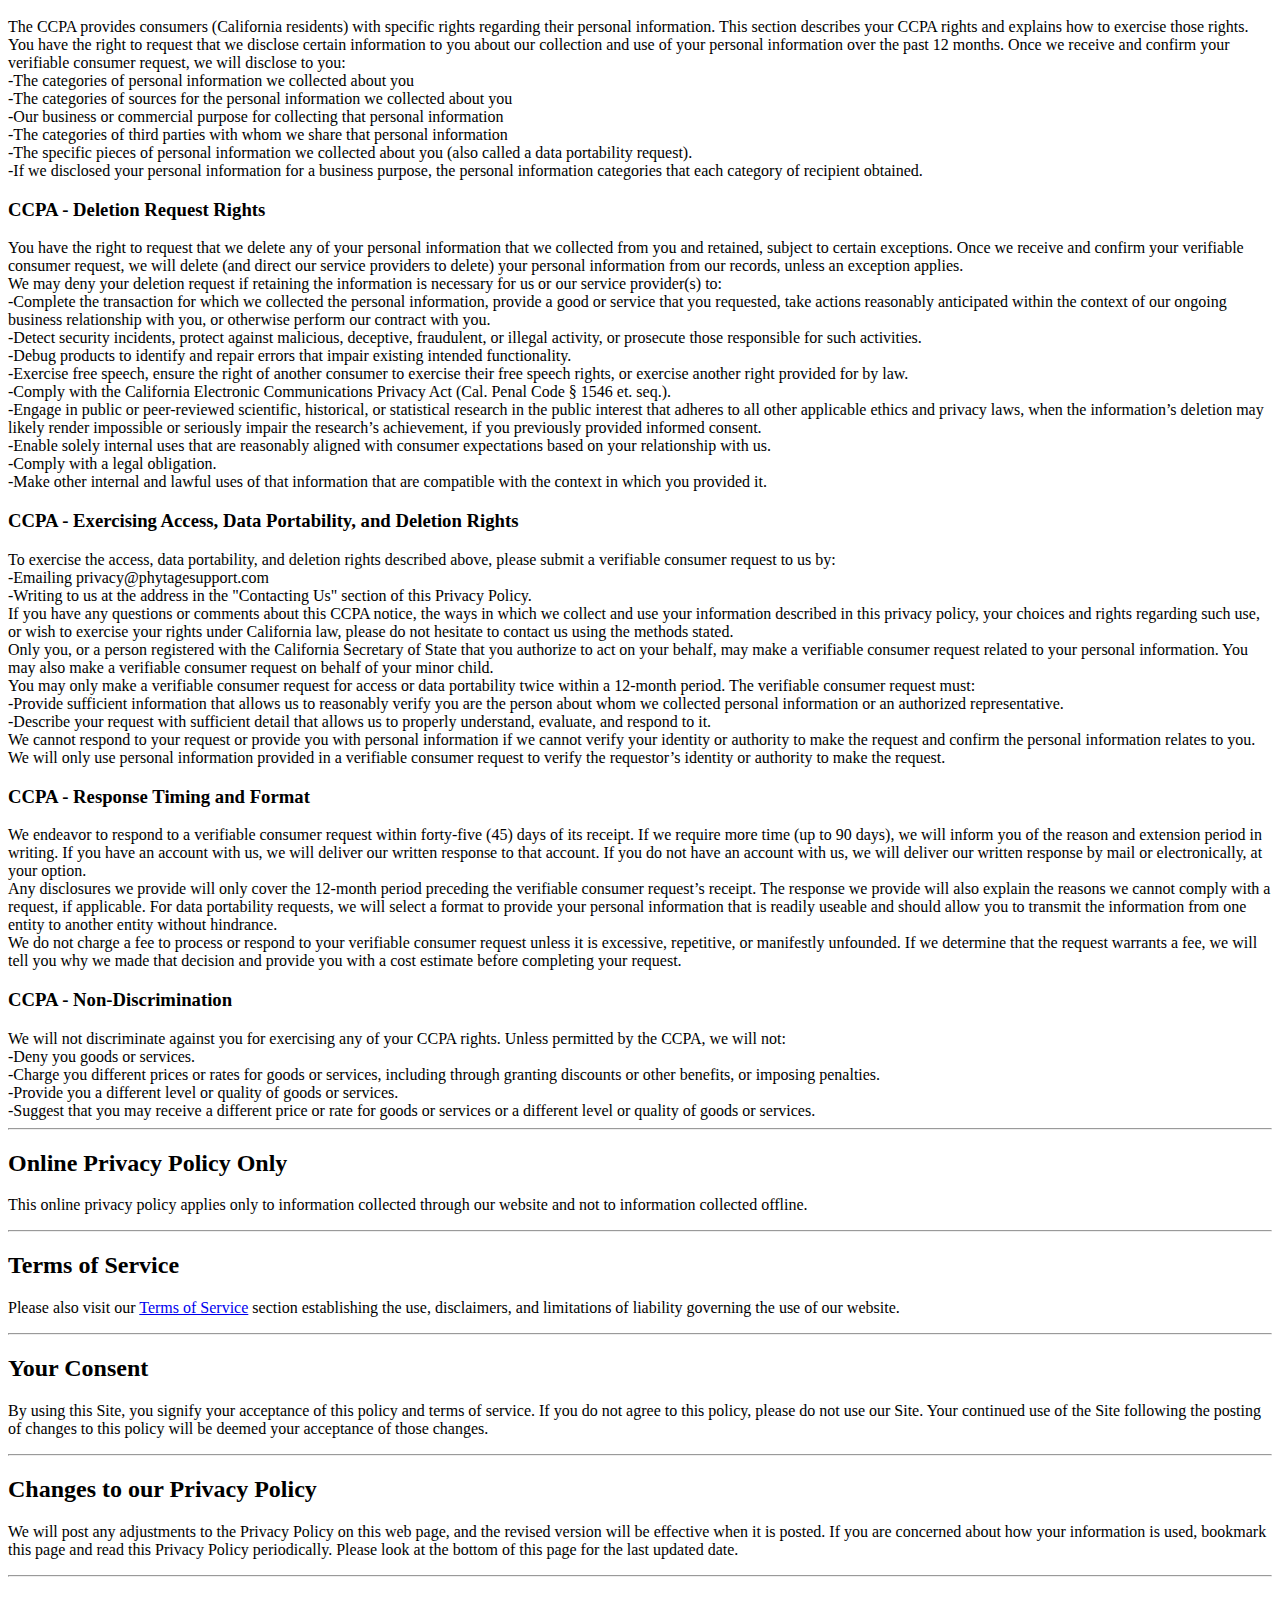
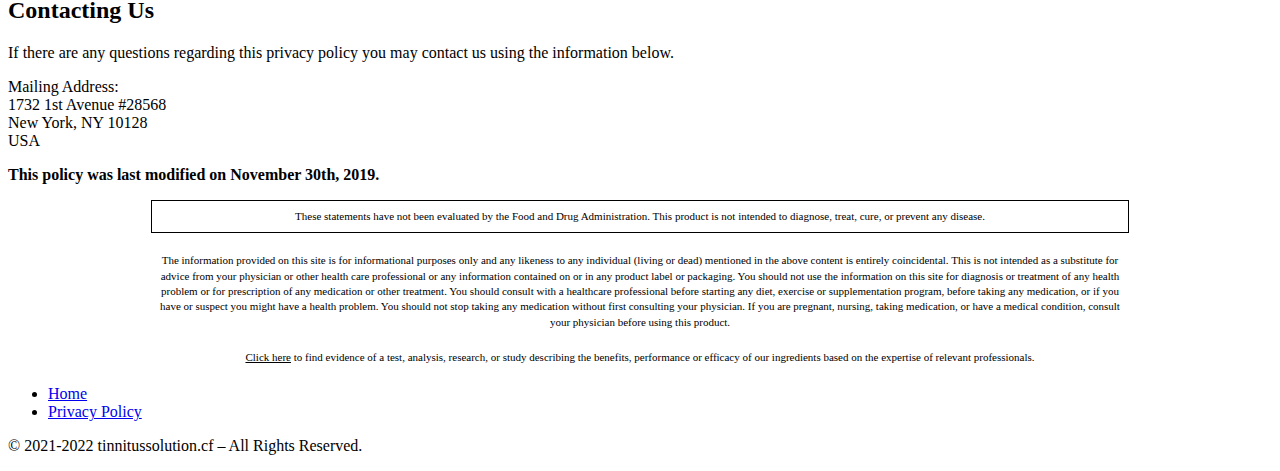
==== commit 5612c2c9: "Update privacypolicy.html" ====
--- a/privacypolicy.html
+++ b/privacypolicy.html
@@ -328,10 +328,7 @@
       <p class="disclaimer"><a href="/research.php" target="_blank">Click here</a> to find evidence of a test, analysis, research, or study describing the benefits, performance or efficacy of our ingredients based on the expertise of relevant professionals.</p>  
     <ul class="clearfix">
       <li><a  href="/" onclick="fixthis = true;">Home</a></li>
-      <li><a  href="/terms/terms.php" onclick="fixthis = true;">Terms &amp; Conditions</a></li>
-      <li><a  href="/terms/privacy.php" onclick="fixthis = true;">Privacy Policy</a></li>
-      <li><a href="/contact.php" onclick="fixthis = true;">Contact</a></li>
-      <li> <a href="/faq.php" onclick="fixthis = true;">FAQ</a></li>
+      <li><a  href="https://tinnitussolution.cf/privacypolicy" onclick="fixthis = true;">Privacy Policy</a></li>
     </ul>
     <p>&copy; 2021-2022 tinnitussolution.cf – All Rights Reserved.</p>
   </div>
